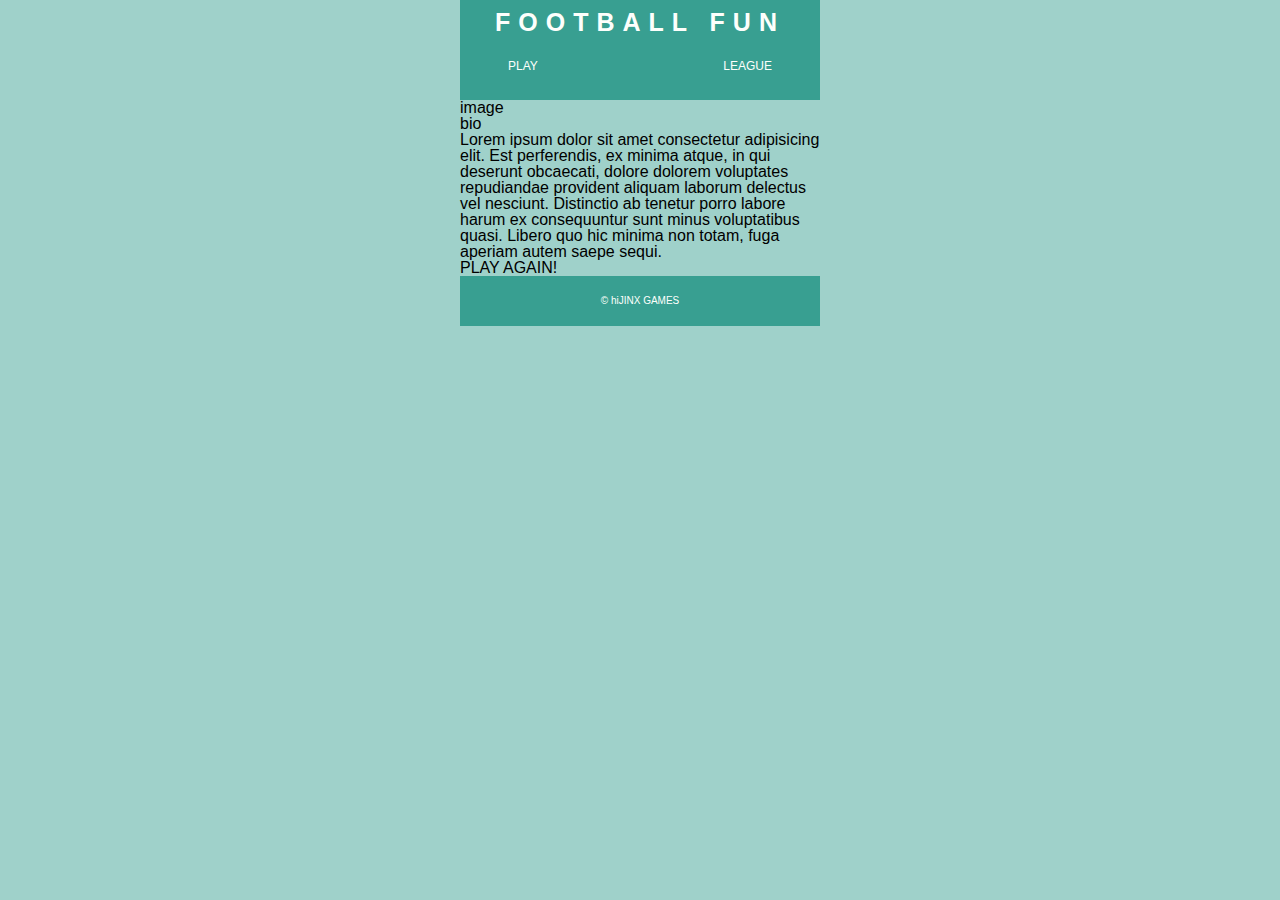
==== about.html @ 9975bb1b "FootyFooty v1" ====
<!DOCTYPE html>
<html lang="en">
  <head>
    <meta charset="UTF-8" />
    <meta http-equiv="X-UA-Compatible" content="IE=edge" />
    <meta name="viewport" content="width=device-width, initial-scale=1.0" />
    <link rel="stylesheet" href="reset.css" />
    <link rel="stylesheet" href="style.css" />
    <meta name="description" content="Fun Footy Game" />
    <title>Footy Footy</title>
  </head>
  <body>
    <header>
      <header>
        <h1>FOOTBALL FUN</h1>
        <nav>
          <ul>
            <li><a href="index.html">PLAY</a></li>
            <li><a href="league.html">LEAGUE</a></li>
          </ul>
        </nav>
      </header>
    </header>
    <main></main> <section><img id="pfp" src="" alt="" />image</section>
    <section>
      <h2>bio</h2>
      <p>
        Lorem ipsum dolor sit amet consectetur adipisicing elit. Est
        perferendis, ex minima atque, in qui deserunt obcaecati, dolore
        dolorem voluptates repudiandae provident aliquam laborum delectus vel
        nesciunt. Distinctio ab tenetur porro labore harum ex consequuntur
        sunt minus voluptatibus quasi. Libero quo hic minima non totam, fuga
        aperiam autem saepe sequi.
      </p>

      <h2>PLAY AGAIN!</h2>
    </section>
    <section></section>
  </main>
  <footer><h6>&#169; hiJINX GAMES</h6></footer>
  </body>
</html>
---- style.css ----
body {
  width: 80%;
  max-width: 360px;
  margin: 0 auto;
  font-family: Verdana, Geneva, Tahoma, sans-serif;
  background-color: #389f917b;
  /* background-image: url(images/SensibleSoccerRef7.png);
  background-size: cover;
  background-position: top;
  background-position-y: -15rem; */
}

header {
  height: 100px;
  background-color: #389f91;
}

h1 {
  font-size: 25px;
  text-align: center;
  font-weight: 900;
  width: 100%;
  background-color: #389f91;
  color: #fdfffc;
  padding: 10px 0;
  letter-spacing: 0.5rem;
}

ul {
  display: flex;
  justify-content: space-between;
  padding: 0.75rem 3rem;
}

a {
  text-decoration: none;
  font-size: 0.75rem;
  color: #ef6c01;
}

a:hover {
  color: #ef6c01;
  font-weight: 900;
}

legend {
  text-align: center;
  font-size: 10px;
  padding: 10px;
}
input {
  text-align: center;
}

img {
  height: 50px;
  object-fit: cover;
}

.form-name-container {
  margin-top: 2rem;
  display: flex;
  justify-content: center;
  margin-bottom: 2rem;
}

.playerAndTeam {
  display: flex;
  flex-direction: column;
  align-items: center;
}

.team-box {
  display: flex;
  align-items: center;
  justify-content: space-between;
  height: 50px;
  margin: 0 2rem;
  padding: 10px;
}

input[type="radio"] {
  position: fixed;
  opacity: 0;
}

fieldset {
  display: flex;
  justify-content: center;
  /* margin: 2rem; */
}

.team-box:hover {
  background-color: #ef6c01;
  border-radius: 15px;
}

.team-box:active {
  transition: 0.3s;
  transform: scale(0.8);
}

.team-box:visited {
  background-color: #ef6c01;
  border-radius: 15px;
}

.play-button {
  margin-top: 2rem;
  padding: 10px 30px;
  border-radius: 5px;
  border: none;
  color: #fdfffc;
  background-color: #389f91;
  letter-spacing: 0.2rem;
  font-weight: 900;
  color: #fdfffc;
}
.play-button:hover {
  background-color: #ef6c01;
  color: #fdfffc;
}

.play-button:active {
  color: #fdfffc;
  transition: 0.5s;
  transform: scale(0.8);
}

a {
  text-decoration: none;
  color: #fdfffc;
}

.game-header-container {
  background-color: #ef6c01;
  display: flex;
  justify-content: space-between;
  align-items: center;
  margin: 2rem 0;

  height: 2rem;
  padding: 0 2rem;
}

#game-header-name,
#team-badge {
  color: #fdfffc;
  text-transform: uppercase;
  letter-spacing: 0.1rem;
  font-size: 12px;
}

.play-window-container {
  display: flex;
  justify-content: center;
  align-items: center;
  margin: 2rem 0;

  height: 300px;
  padding: 5px;
}

#play-window {
  display: flex;
  align-items: center;
  justify-content: center;
  background-color: #031627;
  width: 100%;
  height: 100%;
  color: #fdfffc;
  text-transform: uppercase;
  letter-spacing: 0.1rem;
}

.commentary-container {
  height: 50px;

  padding: 5px;
}

#commentary {
  border: #ef6c01 solid 2px;
  background-color: #ef6c01b1;
  width: 100%;
  height: 100%;
  display: flex;
  justify-content: center;
  align-items: center;
  color: white;
}

.button-container {
  display: flex;
  justify-content: space-around;
  height: 50px;

  margin: 2rem 0;
  padding: 5px;
}

#button-one {
  display: flex;
  justify-content: center;
  align-items: center;
  color: #fdfffc;
  height: 100%;
  width: 30%;
  background-color: #ef6c01;
}

#button-one:hover {
  background-color: #031627;
}

#button-one:active {
  transition: 0.3s;
  transform: scale(0.9);
}

#button-two {
  display: flex;
  justify-content: center;
  align-items: center;
  color: #fdfffc;
  height: 100%;
  width: 30%;
  background-color: #ef6c01;
}

#button-two:hover {
  background-color: #031627;
}

#button-two:active {
  transition: 0.3s;
  transform: scale(0.9);
}

#button-three {
  display: flex;
  justify-content: center;
  align-items: center;
  color: #fdfffc;
  height: 100%;
  width: 30%;
  background-color: #ef6c01;
}

#button-three:hover {
  background-color: #031627;
}

#button-three:active {
  transition: 0.3s;
  transform: scale(0.9);
}

footer {
  display: flex;
  justify-content: center;
  align-items: center;
  height: 50px;
  width: 100%;
  bottom: 0;
  background-color: #389f91;
  color: #fdfffc;
}

h6 {
  font-size: 10px;
}
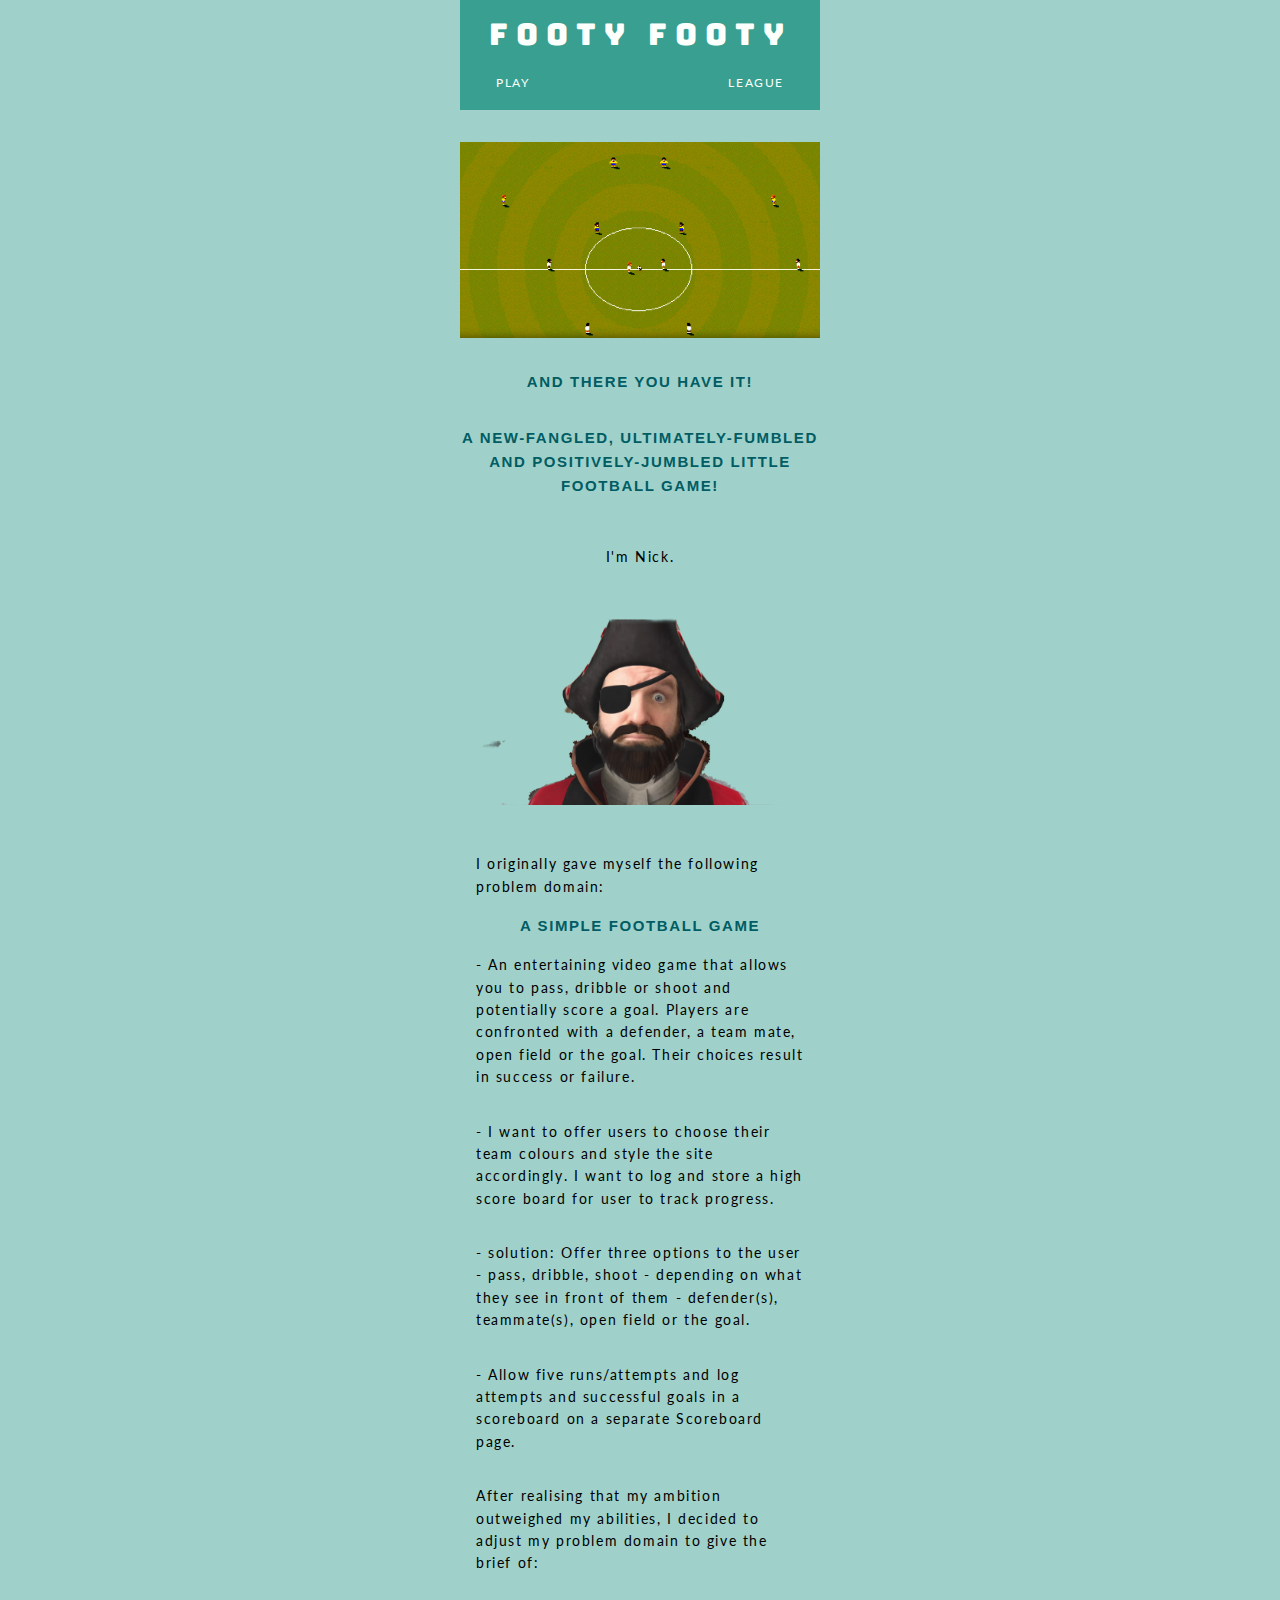
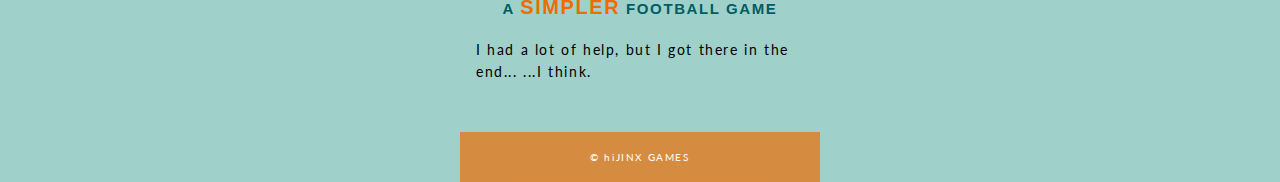
==== commit ddcd5b27: "FootFootyThursday v1" ====
--- a/about.html
+++ b/about.html
@@ -6,13 +6,16 @@
     <meta name="viewport" content="width=device-width, initial-scale=1.0" />
     <link rel="stylesheet" href="reset.css" />
     <link rel="stylesheet" href="style.css" />
+    <link rel="preconnect" href="https://fonts.googleapis.com">
+    <link rel="preconnect" href="https://fonts.gstatic.com" crossorigin>
+    <link href="https://fonts.googleapis.com/css2?family=Bungee&family=Lato:wght@100;300;400&family=VT323&display=swap" rel="stylesheet">
     <meta name="description" content="Fun Footy Game" />
     <title>Footy Footy</title>
   </head>
   <body>
     <header>
       <header>
-        <h1>FOOTBALL FUN</h1>
+        <h1>FOOTY FOOTY</h1>
         <nav>
           <ul>
             <li><a href="index.html">PLAY</a></li>
@@ -21,21 +24,35 @@
         </nav>
       </header>
     </header>
-    <main></main> <section><img id="pfp" src="" alt="" />image</section>
+    <main></main> <section class="image-section"><img id="ssr" src="images/SensibleSoccer1.webp" alt="Sensible Soccer Image" /></section>
     <section>
-      <h2>bio</h2>
+      <h3> And there you have it!</h3><h3>A new-fangled, ultimately-fumbled and positively-jumbled little football game!</h3>
+      <p class="name">
+        I'm Nick. 
+      </p>
+      <section class="image-section">
+      <img  id="nick" src="images/Nick.png" alt="Profile Pirate"></section>
       <p>
-        Lorem ipsum dolor sit amet consectetur adipisicing elit. Est
-        perferendis, ex minima atque, in qui deserunt obcaecati, dolore
-        dolorem voluptates repudiandae provident aliquam laborum delectus vel
-        nesciunt. Distinctio ab tenetur porro labore harum ex consequuntur
-        sunt minus voluptatibus quasi. Libero quo hic minima non totam, fuga
-        aperiam autem saepe sequi.
-      </p>
+        I originally gave myself the following problem domain:</p>
+        
+        <h4>A simple football game</h4>
 
-      <h2>PLAY AGAIN!</h2>
+          <p>- An entertaining video game that allows you to pass, dribble or shoot and potentially score a goal. Players are confronted with a defender, a team mate, open field or the goal. Their choices result in success or failure.</p>
+          
+          <p>- I want to offer users to choose their team colours and style the site accordingly. I want to log and store a high score board for user to track progress.</p>
+          
+          <p>- solution: Offer three options to the user - pass, dribble, shoot - depending on what they see in front of them - defender(s), teammate(s), open field or the goal.</p>
+          
+          <p>- Allow five runs/attempts and log attempts and successful goals in a scoreboard on a separate Scoreboard page.</p>
+
+          <p>
+            After realising that my ambition outweighed my abilities, I decided to adjust my problem domain to give the brief of:</p>
+
+            <h4>A <span> SIMPLER</span> football game</h4>
+
+            <p>
+              I had a lot of help, but I got there in the end... ...I think.</p>
     </section>
-    <section></section>
   </main>
   <footer><h6>&#169; hiJINX GAMES</h6></footer>
   </body>
--- a/style.css
+++ b/style.css
@@ -1,9 +1,18 @@
+/* font-family: 'Bungee', cursive;
+font-family: 'Lato', sans-serif;
+font-family: 'Press Start 2P', cursive;
+font-family: 'Space Grotesk', sans-serif; */
+
 body {
   width: 80%;
   max-width: 360px;
   margin: 0 auto;
-  font-family: Verdana, Geneva, Tahoma, sans-serif;
+  font-family: "Lato", sans-serif;
+  font-weight: 400;
+  letter-spacing: 0.1rem;
   background-color: #389f917b;
+  line-height: 1.6;
+
   /* background-image: url(images/SensibleSoccerRef7.png);
   background-size: cover;
   background-position: top;
@@ -11,25 +20,69 @@
 }
 
 header {
-  height: 100px;
+  height: 110px;
   background-color: #389f91;
 }
 
 h1 {
-  font-size: 25px;
-  text-align: center;
-  font-weight: 900;
+  font-size: 30px;
+  text-align: center;
   width: 100%;
   background-color: #389f91;
   color: #fdfffc;
   padding: 10px 0;
   letter-spacing: 0.5rem;
+  font-family: "Bungee", cursive;
+}
+
+h2 {
+  font-size: 15px;
+  text-align: center;
+  font-family: Verdana, Geneva, Tahoma, sans-serif;
+  font-weight: 900;
+  width: 100%;
+  margin: 2rem 0;
+  color: #015c63;
+  padding: 10px 0;
+  letter-spacing: 0.5rem;
+}
+
+h3 {
+  font-size: 15px;
+  text-transform: uppercase;
+  text-align: center;
+  font-family: Verdana, Geneva, Tahoma, sans-serif;
+  font-weight: 900;
+  color: #015c63;
+  margin-bottom: 2rem;
+}
+
+h4 {
+  font-size: 15px;
+  text-transform: uppercase;
+  text-align: center;
+  font-family: Verdana, Geneva, Tahoma, sans-serif;
+  font-weight: 900;
+  color: #015c63;
+  box-shadow: #ef6c01;
+}
+
+h5 {
+  font-size: 10px;
+  text-align: center;
+  letter-spacing: 0.03rem;
+}
+
+#instructions {
+  text-transform: uppercase;
+  font-size: 12px;
+  font-weight: 900;
 }
 
 ul {
   display: flex;
   justify-content: space-between;
-  padding: 0.75rem 3rem;
+  padding: 0 2.25rem 2rem;
 }
 
 a {
@@ -43,6 +96,21 @@
   font-weight: 900;
 }
 
+p {
+  color: black;
+  font-size: 14px;
+  padding: 1rem;
+}
+
+.name {
+  text-align: center;
+}
+
+span {
+  font-size: 20px;
+  color: #ef6c01;
+}
+
 legend {
   text-align: center;
   font-size: 10px;
@@ -114,7 +182,6 @@
   background-color: #389f91;
   letter-spacing: 0.2rem;
   font-weight: 900;
-  color: #fdfffc;
 }
 .play-button:hover {
   background-color: #ef6c01;
@@ -127,6 +194,17 @@
   transform: scale(0.8);
 }
 
+.no-entry {
+  margin-top: 2rem;
+  padding: 10px 30px;
+  border-radius: 5px;
+  border: none;
+  color: #ffffffa3;
+  background-color: #5e5e5e2f;
+  letter-spacing: 0.2rem;
+  font-weight: 900;
+}
+
 a {
   text-decoration: none;
   color: #fdfffc;
@@ -162,6 +240,8 @@
 }
 
 #play-window {
+  border: #ef6c01 solid 2px;
+  background-image: url(images/PlayBG.jpg);
   display: flex;
   align-items: center;
   justify-content: center;
@@ -174,20 +254,54 @@
 }
 
 .commentary-container {
-  height: 50px;
+  height: 75px;
 
   padding: 5px;
 }
 
 #commentary {
   border: #ef6c01 solid 2px;
-  background-color: #ef6c01b1;
+  background-image: url(images/scoreboard.webp);
+  object-fit: fill;
   width: 100%;
   height: 100%;
   display: flex;
   justify-content: center;
   align-items: center;
-  color: white;
+  color: yellow;
+  text-align: center;
+  font-family: "VT323", monospace;
+  text-transform: uppercase;
+  font-size: 18px;
+}
+
+.new-encounter-container {
+  display: flex;
+  justify-content: center;
+  color: #fdfffc;
+  margin-bottom: 2rem;
+}
+
+.new-encounter {
+  margin-top: 2rem;
+  padding: 10px 30px;
+  border-radius: 5px;
+  border: none;
+  color: #fdfffc;
+  background-color: #389f91;
+  letter-spacing: 0.2rem;
+  font-weight: 900;
+}
+.new-encounter:hover {
+  background-color: #ef6c01;
+}
+
+.new-encounter:active {
+  transition: 0.5s;
+  transform: scale(0.8);
+}
+
+.new-encounter-off {
 }
 
 .button-container {
@@ -195,22 +309,25 @@
   justify-content: space-around;
   height: 50px;
 
-  margin: 2rem 0;
   padding: 5px;
 }
 
+.button-container-off {
+}
+
 #button-one {
   display: flex;
   justify-content: center;
   align-items: center;
-  color: #fdfffc;
+  color: #fdfffccd;
   height: 100%;
   width: 30%;
   background-color: #ef6c01;
 }
 
 #button-one:hover {
-  background-color: #031627;
+  background-color: #015c63;
+  color: #fdfffc;
 }
 
 #button-one:active {
@@ -222,14 +339,15 @@
   display: flex;
   justify-content: center;
   align-items: center;
-  color: #fdfffc;
+  color: #fdfffccd;
   height: 100%;
   width: 30%;
   background-color: #ef6c01;
 }
 
 #button-two:hover {
-  background-color: #031627;
+  background-color: #015c63;
+  color: #fdfffc;
 }
 
 #button-two:active {
@@ -241,14 +359,15 @@
   display: flex;
   justify-content: center;
   align-items: center;
-  color: #fdfffc;
+  color: #fdfffccd;
   height: 100%;
   width: 30%;
   background-color: #ef6c01;
 }
 
 #button-three:hover {
-  background-color: #031627;
+  background-color: #015c63;
+  color: #fdfffc;
 }
 
 #button-three:active {
@@ -256,6 +375,36 @@
   transform: scale(0.9);
 }
 
+.league-button-container {
+  display: flex;
+  justify-content: center;
+  color: #fdfffc;
+  margin-bottom: 20px;
+}
+
+.league-button {
+  margin-top: 2rem;
+  padding: 10px 30px;
+  border-radius: 5px;
+  border: none;
+  color: #fdfffc;
+  background-color: #389f91;
+  letter-spacing: 0.2rem;
+  font-weight: 900;
+}
+
+.league-button:hover {
+  background-color: #ef6c01;
+}
+
+.league-button:active {
+  transition: 0.5s;
+  transform: scale(0.8);
+}
+
+.footer-container {
+}
+
 footer {
   display: flex;
   justify-content: center;
@@ -263,10 +412,49 @@
   height: 50px;
   width: 100%;
   bottom: 0;
-  background-color: #389f91;
-  color: #fdfffc;
+  background-color: #ef6c01b0;
+  color: #fdfffc;
+  margin-top: 2rem;
 }
 
 h6 {
   font-size: 10px;
 }
+
+table,
+th,
+td {
+  margin-left: auto;
+  margin-right: auto;
+  border: 1px solid #015c63;
+  border-collapse: collapse;
+  padding: 10px;
+  text-align: center;
+  flex-shrink: 1;
+  color: #031627;
+  margin-bottom: 5rem;
+  text-transform: uppercase;
+  font-size: 12px;
+}
+
+th {
+  background-color: #ef6c01;
+  color: #fdfffc;
+}
+
+.image-section {
+  margin: 2rem 0;
+  display: flex;
+  justify-content: center;
+}
+
+#ssr {
+  width: 100%;
+  height: auto;
+}
+
+#nick {
+  padding-left: 30px;
+  width: 100%;
+  height: auto;
+}
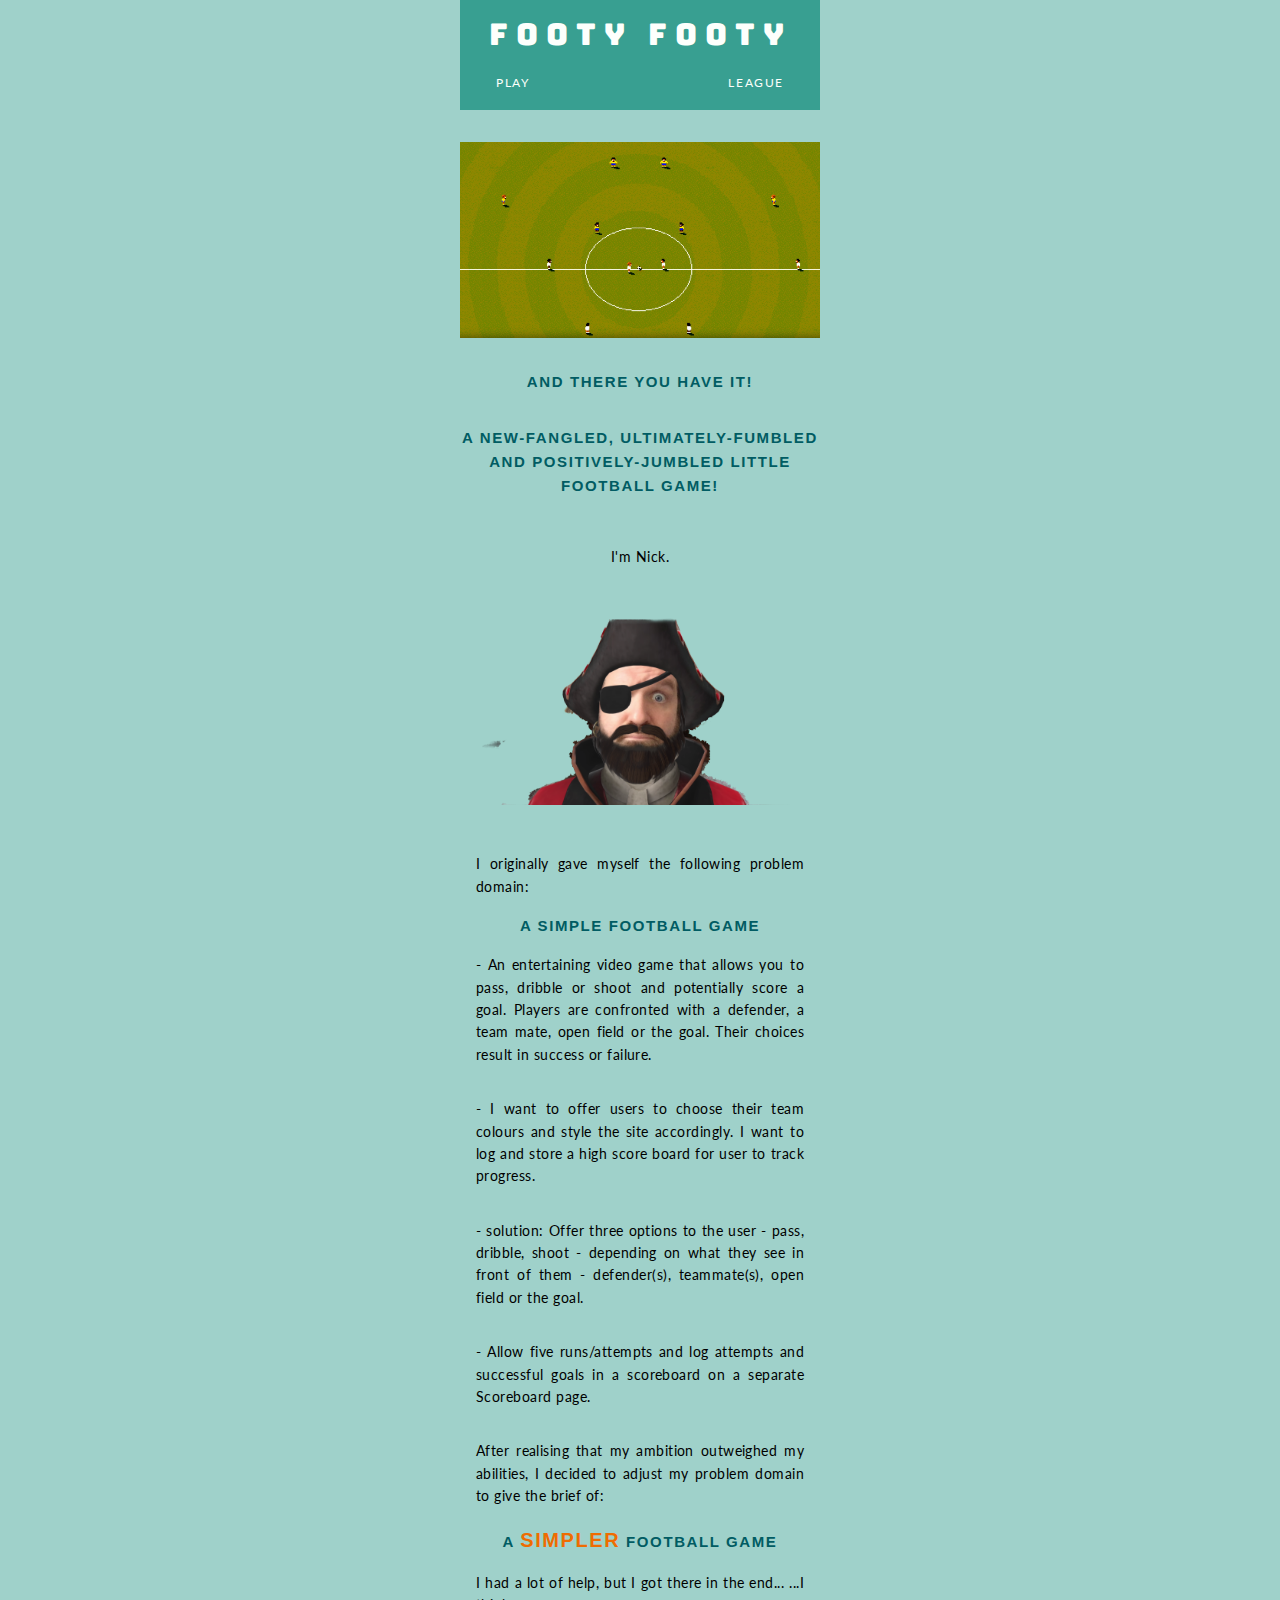
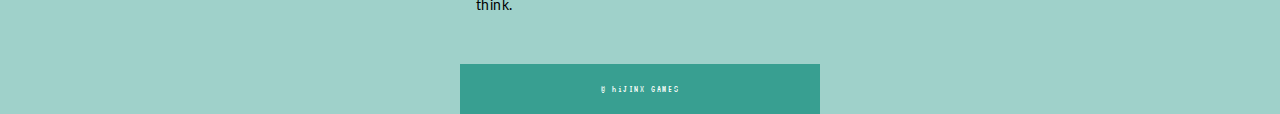
==== commit 4a579d3d: "update" ====
--- a/about.html
+++ b/about.html
@@ -4,8 +4,8 @@
     <meta charset="UTF-8" />
     <meta http-equiv="X-UA-Compatible" content="IE=edge" />
     <meta name="viewport" content="width=device-width, initial-scale=1.0" />
-    <link rel="stylesheet" href="reset.css" />
-    <link rel="stylesheet" href="style.css" />
+    <link rel="stylesheet" href="css/reset.css" />
+    <link rel="stylesheet" href="css/style.css" />
     <link rel="preconnect" href="https://fonts.googleapis.com">
     <link rel="preconnect" href="https://fonts.gstatic.com" crossorigin>
     <link href="https://fonts.googleapis.com/css2?family=Bungee&family=Lato:wght@100;300;400&family=VT323&display=swap" rel="stylesheet">
--- a/css/style.css
+++ b/css/style.css
@@ -0,0 +1,455 @@
+/* font-family: 'Bungee', cursive;
+font-family: 'Lato', sans-serif;
+font-family: 'Press Start 2P', cursive;
+font-family: 'Space Grotesk', sans-serif; */
+
+body {
+  width: 80%;
+  max-width: 360px;
+  margin: 0 auto;
+  font-family: "Lato", sans-serif;
+  font-weight: 400;
+  letter-spacing: 0.1rem;
+  background-color: #389f917b;
+  line-height: 1.6;
+
+  /* background-image: url(images/SensibleSoccerRef7.png);
+  background-size: cover;
+  background-position: top;
+  background-position-y: -15rem; */
+}
+
+header {
+  height: 110px;
+  background-color: #389f91;
+}
+
+h1 {
+  font-size: 30px;
+  text-align: center;
+  width: 100%;
+  background-color: #389f91;
+  color: #fdfffc;
+  padding: 10px 0;
+  letter-spacing: 0.5rem;
+  font-family: "Bungee", cursive;
+}
+
+h2 {
+  font-size: 15px;
+  text-align: center;
+  font-family: Verdana, Geneva, Tahoma, sans-serif;
+  font-weight: 900;
+  width: 100%;
+  margin: 2rem 0;
+  color: #015c63;
+  padding: 10px 0;
+  letter-spacing: 0.5rem;
+}
+
+h3 {
+  font-size: 15px;
+  text-transform: uppercase;
+  text-align: center;
+  font-family: Verdana, Geneva, Tahoma, sans-serif;
+  font-weight: 900;
+  color: #015c63;
+  margin-bottom: 2rem;
+}
+
+h4 {
+  font-size: 15px;
+  text-transform: uppercase;
+  text-align: center;
+  font-family: Verdana, Geneva, Tahoma, sans-serif;
+  font-weight: 900;
+  color: #015c63;
+  box-shadow: #ef6c01;
+}
+
+h5 {
+  font-size: 10px;
+  text-align: center;
+  letter-spacing: 0.03rem;
+}
+
+#instructions {
+  text-transform: uppercase;
+  font-size: 12px;
+  font-weight: 900;
+}
+
+ul {
+  display: flex;
+  justify-content: space-between;
+  padding: 0 2.25rem 2rem;
+}
+
+a {
+  text-decoration: none;
+  font-size: 0.75rem;
+  color: #ef6c01;
+}
+
+a:hover {
+  color: #ef6c01;
+  font-weight: 900;
+}
+
+p {
+  color: black;
+  font-size: 14px;
+  padding: 1rem;
+  text-align: justify;
+  letter-spacing: 0.03rem;
+}
+
+.name {
+  text-align: center;
+}
+
+span {
+  font-size: 20px;
+  color: #ef6c01;
+}
+
+legend {
+  text-align: center;
+  font-size: 10px;
+  padding: 10px;
+}
+input {
+  text-align: center;
+}
+
+img {
+  height: 50px;
+  object-fit: cover;
+}
+
+.form-name-container {
+  margin-top: 2rem;
+  display: flex;
+  justify-content: center;
+  margin-bottom: 2rem;
+}
+
+.playerAndTeam {
+  display: flex;
+  flex-direction: column;
+  align-items: center;
+}
+
+.team-box {
+  display: flex;
+  align-items: center;
+  justify-content: space-between;
+  height: 50px;
+  margin: 0 2rem;
+  padding: 10px;
+}
+
+input[type="radio"] {
+  position: fixed;
+  opacity: 0;
+}
+
+fieldset {
+  display: flex;
+  justify-content: center;
+  /* margin: 2rem; */
+}
+
+.team-box:hover {
+  background-color: #ef6c01;
+  border-radius: 15px;
+}
+
+.team-box:active {
+  transition: 0.3s;
+  transform: scale(0.8);
+}
+
+.team-box:visited {
+  background-color: #ef6c01;
+  border-radius: 15px;
+}
+
+.play-button {
+  margin-top: 2rem;
+  padding: 10px 30px;
+  border-radius: 5px;
+  border: none;
+  color: #fdfffc;
+  background-color: #389f91;
+  letter-spacing: 0.2rem;
+  font-weight: 900;
+}
+.play-button:hover {
+  background-color: #ef6c01;
+  color: #fdfffc;
+}
+
+.play-button:active {
+  color: #fdfffc;
+  transition: 0.5s;
+  transform: scale(0.8);
+}
+
+.no-entry {
+  margin-top: 2rem;
+  padding: 10px 30px;
+  border-radius: 5px;
+  border: none;
+  color: #ffffffa3;
+  background-color: #5e5e5e2f;
+  letter-spacing: 0.2rem;
+  font-weight: 900;
+}
+
+a {
+  text-decoration: none;
+  color: #fdfffc;
+}
+
+.game-header-container {
+  background-color: #ef6c01;
+  display: flex;
+  justify-content: space-between;
+  align-items: center;
+  margin: 2rem 0;
+
+  height: 2rem;
+  padding: 0 2rem;
+}
+
+#game-header-name,
+#team-badge {
+  color: #fdfffc;
+  text-transform: uppercase;
+  letter-spacing: 0.1rem;
+  font-size: 12px;
+}
+
+.play-window-container {
+  display: flex;
+  justify-content: center;
+  align-items: center;
+  margin: 2rem 0;
+
+  height: 300px;
+  padding: 5px;
+}
+
+#play-window {
+  border: #ef6c01 solid 2px;
+  background-image: url(images/PlayBG.jpg);
+  display: flex;
+  align-items: center;
+  justify-content: center;
+  background-color: #031627;
+  width: 100%;
+  height: 100%;
+  color: #fdfffc;
+  text-transform: uppercase;
+  letter-spacing: 0.1rem;
+}
+
+.commentary-container {
+  height: 75px;
+
+  padding: 5px;
+}
+
+#commentary {
+  border: #ef6c01 solid 2px;
+  background-image: url(images/scoreboard.webp);
+  object-fit: fill;
+  width: 100%;
+  height: 100%;
+  display: flex;
+  justify-content: center;
+  align-items: center;
+  color: yellow;
+  text-align: center;
+  font-family: "VT323", monospace;
+  text-transform: uppercase;
+  font-size: 18px;
+}
+
+.new-encounter-container {
+  display: flex;
+  justify-content: center;
+  color: #fdfffc;
+  margin-bottom: 2rem;
+}
+
+.new-encounter {
+  margin-top: 2rem;
+  padding: 10px 30px;
+  border-radius: 5px;
+  border: none;
+  color: #fdfffc;
+  background-color: #389f91;
+  letter-spacing: 0.2rem;
+  font-weight: 900;
+}
+.new-encounter:hover {
+  background-color: #ef6c01;
+}
+
+.new-encounter:active {
+  transition: 0.5s;
+  transform: scale(0.8);
+}
+
+.button-container {
+  display: flex;
+  justify-content: space-around;
+  height: 50px;
+
+  padding: 5px;
+}
+
+#button-one {
+  display: flex;
+  justify-content: center;
+  align-items: center;
+  color: #fdfffccd;
+  height: 100%;
+  width: 30%;
+  background-color: #ef6c01;
+}
+
+#button-one:hover {
+  background-color: #015c63;
+  color: #fdfffc;
+}
+
+#button-one:active {
+  transition: 0.3s;
+  transform: scale(0.9);
+}
+
+#button-two {
+  display: flex;
+  justify-content: center;
+  align-items: center;
+  color: #fdfffccd;
+  height: 100%;
+  width: 30%;
+  background-color: #ef6c01;
+}
+
+#button-two:hover {
+  background-color: #015c63;
+  color: #fdfffc;
+}
+
+#button-two:active {
+  transition: 0.3s;
+  transform: scale(0.9);
+}
+
+#button-three {
+  display: flex;
+  justify-content: center;
+  align-items: center;
+  color: #fdfffccd;
+  height: 100%;
+  width: 30%;
+  background-color: #ef6c01;
+}
+
+#button-three:hover {
+  background-color: #015c63;
+  color: #fdfffc;
+}
+
+#button-three:active {
+  transition: 0.3s;
+  transform: scale(0.9);
+}
+
+.refresh-container {
+  display: flex;
+  justify-content: center;
+  color: #fdfffc;
+  margin-bottom: 20px;
+}
+
+#refresh {
+  text-transform: uppercase;
+  margin-top: 2rem;
+  padding: 10px 30px;
+  border-radius: 5px;
+  border: none;
+  color: #fdfffc;
+  background-color: #389f91;
+  letter-spacing: 0.2rem;
+  font-weight: 900;
+}
+
+#refresh:hover {
+  background-color: #ef6c01;
+}
+
+#refresh:active {
+  transition: 0.5s;
+  transform: scale(0.8);
+}
+
+footer {
+  display: flex;
+  justify-content: center;
+  align-items: center;
+  height: 50px;
+  width: 100%;
+  bottom: 0;
+  background-color: #389f91;
+  color: #fdfffc;
+  margin-top: 2rem;
+}
+
+h6 {
+  font-size: 10px;
+  font-family: "VT323", monospace;
+}
+
+table,
+th,
+td {
+  margin-left: auto;
+  margin-right: auto;
+  border: 1px solid #015c63;
+  border-collapse: collapse;
+  padding: 10px;
+  text-align: center;
+  flex-shrink: 1;
+  color: #031627;
+  margin-bottom: 5rem;
+  text-transform: uppercase;
+  font-size: 12px;
+}
+
+th {
+  background-color: #ef6c01;
+  color: #fdfffc;
+}
+
+.image-section {
+  margin: 2rem 0;
+  display: flex;
+  justify-content: center;
+}
+
+#ssr {
+  width: 100%;
+  height: auto;
+}
+
+#nick {
+  padding-left: 30px;
+  width: 100%;
+  height: auto;
+}
